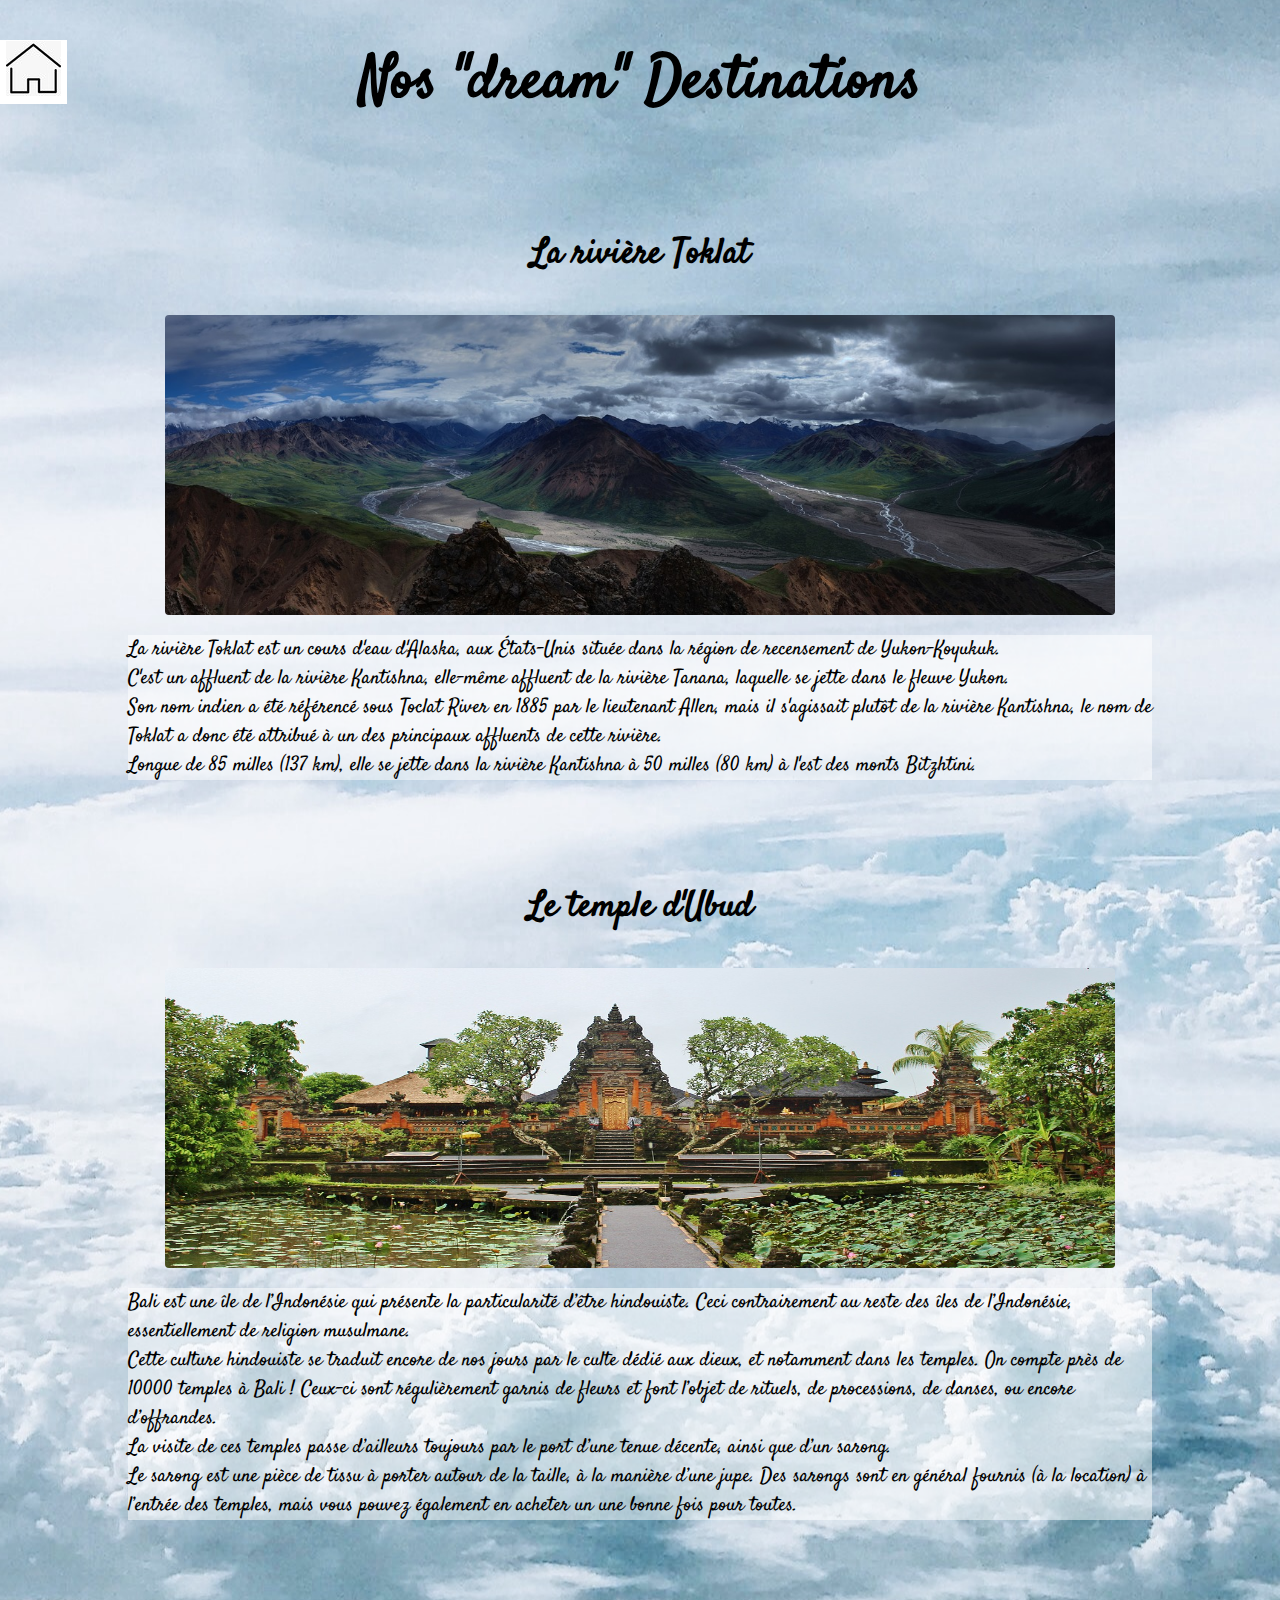
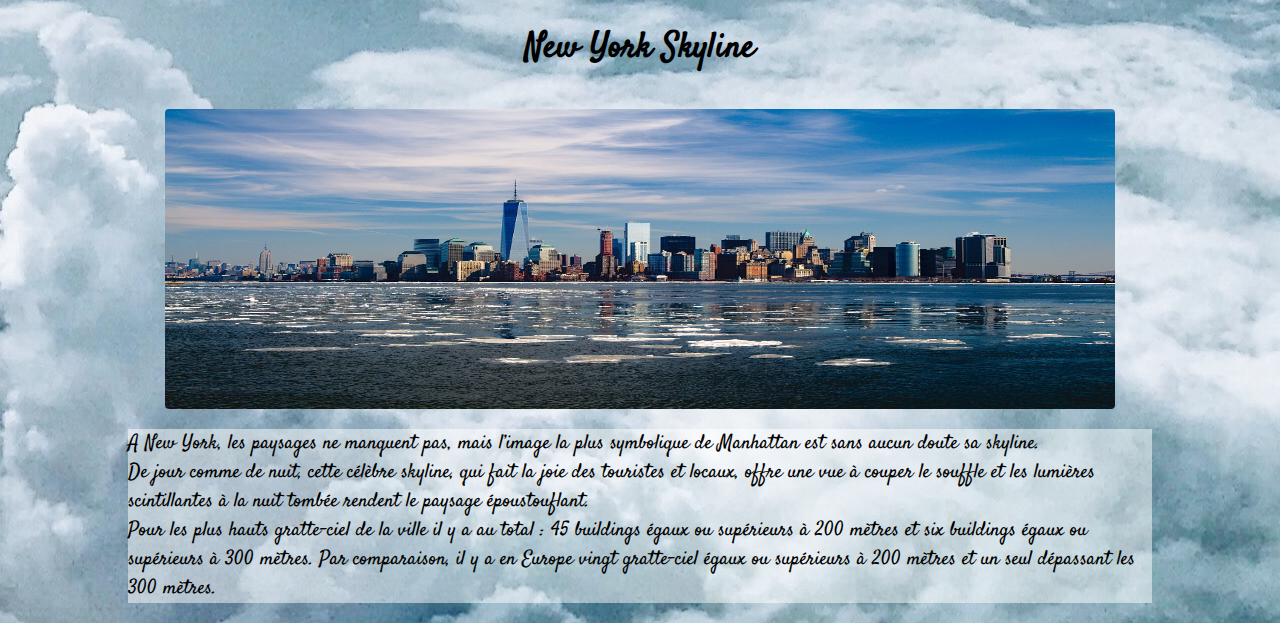
==== dream.html @ 25f55429 "ajout fichiers" ====
<!DOCTYPE html>
<html lang="en">
    <head>
        <meta charset="UTF-8">
        <meta name='viewport'content='width=device-width, initial-scale=1.0' />
        <title>Nos "Dream" destinations"</title>
        <link rel="stylesheet" href="dream.css">
        <link href="https://fonts.googleapis.com/css?family=Satisfy&display=swap" rel="stylesheet">
    </head>
    <body>
         
        <nav>
                <div class="dropdown">
                        <button class="boutonmenuprincipal"> <img src="image desti/logiciel-de-dessin-maison-beau-logiciel-dessin-plan-maison-10-maison-dessin-simple-of-logiciel-de-dessin-maison (3).jpg" alt=""></button>
                        <div class="dropdown-child">
                        <a href="home.html">Home</a>
                        <a href="Nos voyages.html">Nos voyages</a>
                        <a href="dreamdestination.html">Dream destinations</a>
                        <a href="Tips.html">Tips</a>
                        <a href="faq">FAQ</a>
                        <a href="Contactus">Nous Contacter</a>
                        </div>
                </div>
        </nav>
        <h1> Nos "dream" Destinations </h1>
        <section>
            <h3> La rivière Toklat </h3>
            <img src="images/landscape-1622739_1280.jpg" class=images_petit alt="Destination1">
            <p> La rivière Toklat est un cours d'eau d'Alaska, aux États-Unis située dans la région de recensement de Yukon-Koyukuk.<br> C'est un affluent de la rivière Kantishna, elle-même affluent de la rivière Tanana, laquelle se jette dans le fleuve Yukon. <br> Son nom indien a été référencé sous Toclat River en 1885 par le lieutenant Allen, mais il s'agissait plutôt de la rivière Kantishna, le nom de Toklat a donc été attribué à un des principaux affluents de cette rivière. <br> Longue de 85 milles (137 km), elle se jette dans la rivière Kantishna à 50 milles (80 km) à l'est des monts Bitzhtini.</p>
        </section>

        <section>
                <h3> Le temple d'Ubud </h3>
               <img src="images/ubud-277349_1280.jpg" class=images_petit alt="Destination2">
               <p> Bali est une île de l’Indonésie qui présente la particularité d’être hindouiste. Ceci contrairement au reste des îles de l’Indonésie, essentiellement de religion musulmane. <br> Cette culture hindouiste se traduit encore de nos jours par le culte dédié aux dieux, et notamment dans les temples.

                        On compte près de 10000 temples à Bali ! Ceux-ci sont régulièrement garnis de fleurs et font l’objet de rituels, de processions, de danses, ou encore d’offrandes. <br> La visite de ces temples passe d’ailleurs toujours par le port d’une tenue décente, ainsi que d’un sarong. <br> Le sarong est une pièce de tissu à porter autour de la taille, à la manière d’une jupe. Des sarongs sont en général fournis (à la location) à l’entrée des temples, mais vous pouvez également en acheter un une bonne fois pour toutes.</p> 
            </section>

            <section>
                    <h3> New York Skyline </h3>
                    <img src="images/new-york-668616_1280.jpg" class=images_petit alt="Destination3">
                    <p> A New York, les paysages ne manquent pas, mais l’image la plus symbolique de Manhattan est sans aucun doute sa skyline. <br> De jour comme de nuit, cette célèbre skyline, qui fait la joie des touristes et locaux, offre une vue à couper le souffle et les lumières scintillantes à la nuit tombée rendent le paysage époustouflant. <br> Pour les plus hauts gratte-ciel de la ville il y a au total : 45 buildings égaux ou supérieurs à 200 mètres et six buildings égaux ou supérieurs à 300 mètres. Par comparaison, il y a en Europe vingt gratte-ciel égaux ou supérieurs à 200 mètres et un seul dépassant les 300 mètres. </p>
                </section>
    
    </body>
</html>
---- dream.css ----
body {
    font-family: 'Satisfy', cursive;
    background: url(images/stacey-gabrielle-koenitz-rozells-kSY5T6js2KE-unsplash.jpg) center;
    margin: 0;
    font-size:30px;
}

h1 {
    text-align: center;
    }

h3 {
    margin-top: 10%;
    text-align: center;
}

p {
    font-size: 20px;
    background-color: rgba(255, 255, 255, 0.5);
  }
  section{
    width: 80%;
    margin: 2px auto;
  }

  .images_petit {
    display: block;
    margin-left: auto;
    margin-right: auto;
    border-radius: 4px;
    width:950px;
    height:300px;
  }
  img:hover {
    box-shadow: 0 0 20px 10px whitesmoke;
  }
  nav {
    position: absolute;
  }
  .boutonmenuprincipal {
    background-color:white;
    color: white;
    border: none;
    cursor: pointer;
    font-size: 30px;
  }
  .dropdown {
    position: relative;
    display: flex;
  }
  .dropdown-child {
    display: none;
    background-color:darkseagreen;
    min-width: 50px;
  }
  .dropdown-child a {
    color: white;
    padding: 15px;
    text-decoration: none;
    display: block;
  }
  .dropdown:hover .dropdown-child {
    display: block;
  }
  @media screen and (max-width:651px) {

.images_petit{
    width:100%;
    max-width: 400px;
    height: 120px;
    }

    nav div button img {
        width: 30px;
        height: 30px;
  }
}
  @media screen and (max-width:1024px) and (min-width:651px) {
    
.images_petit{
    width:100%;
    max-width: 600px;
    height: 220px;
    }
nav div button img {
    width: 50px;
    height: 50px;
}

}
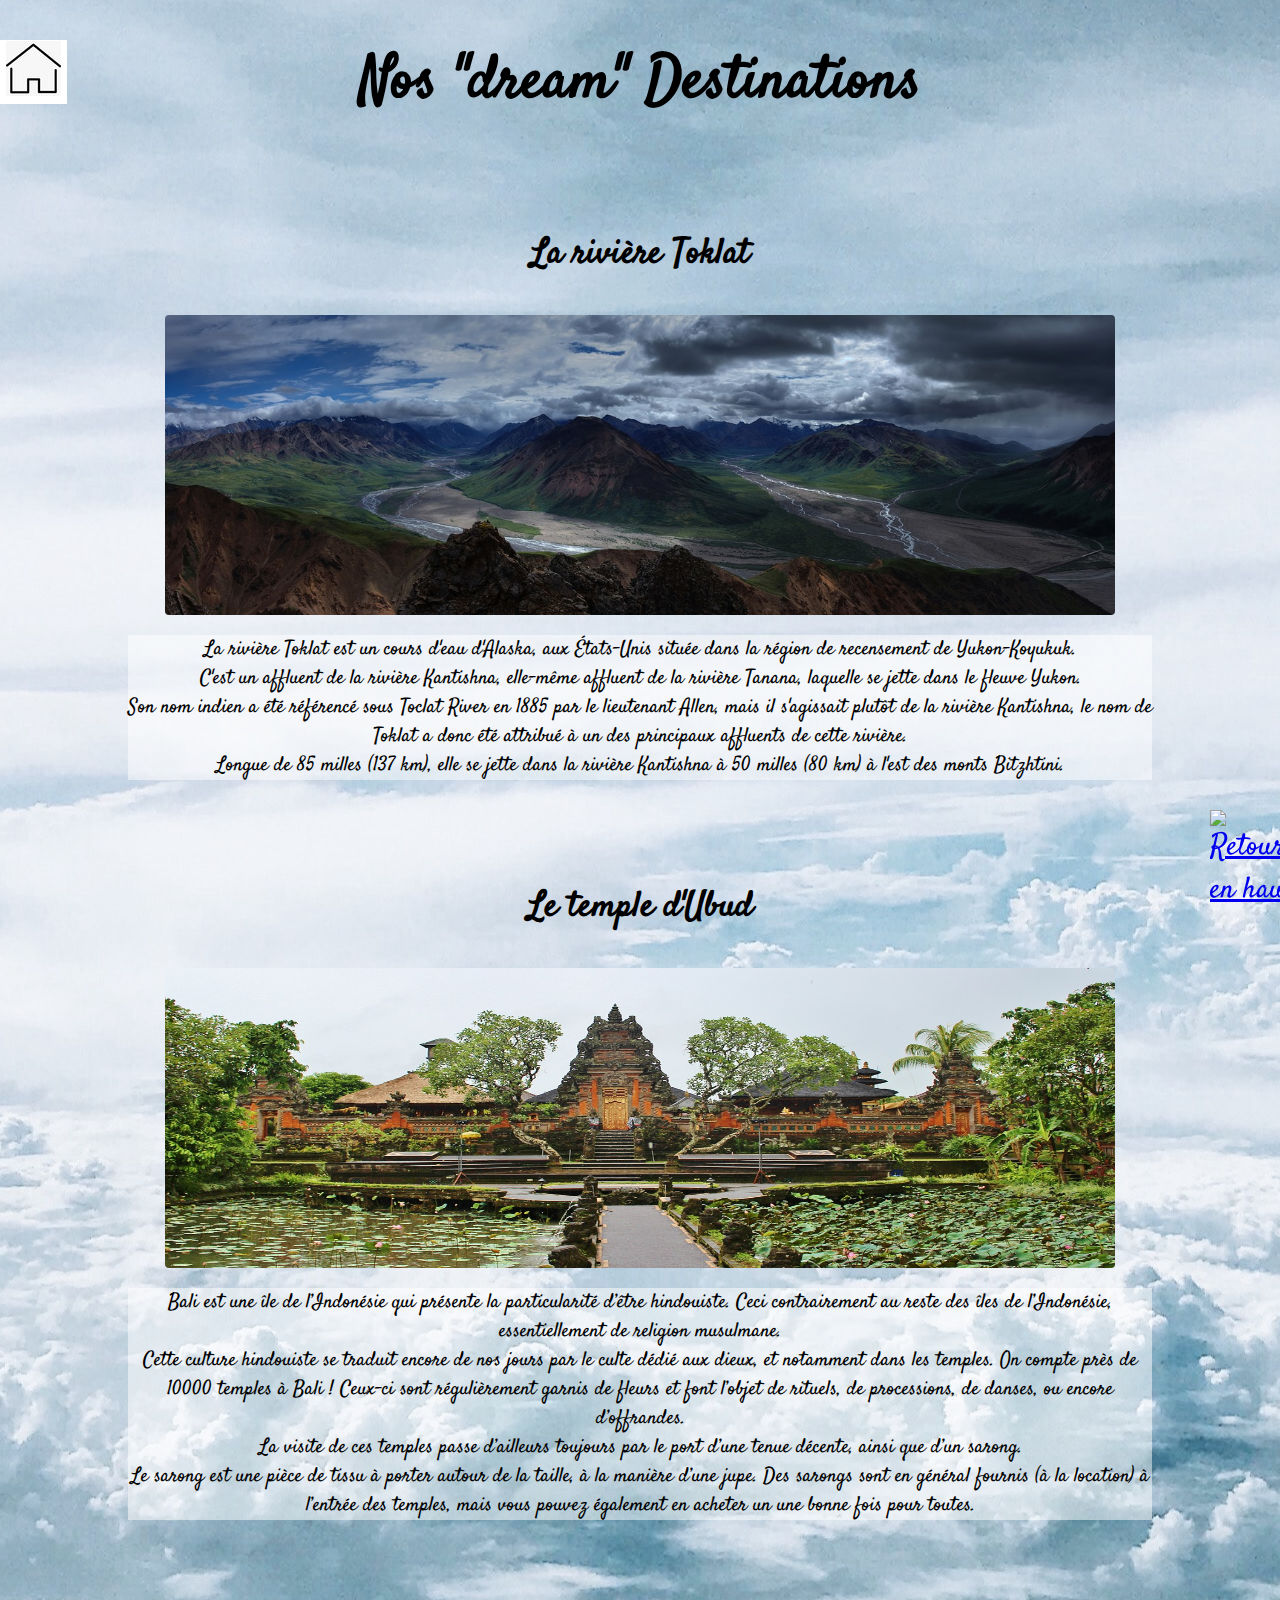
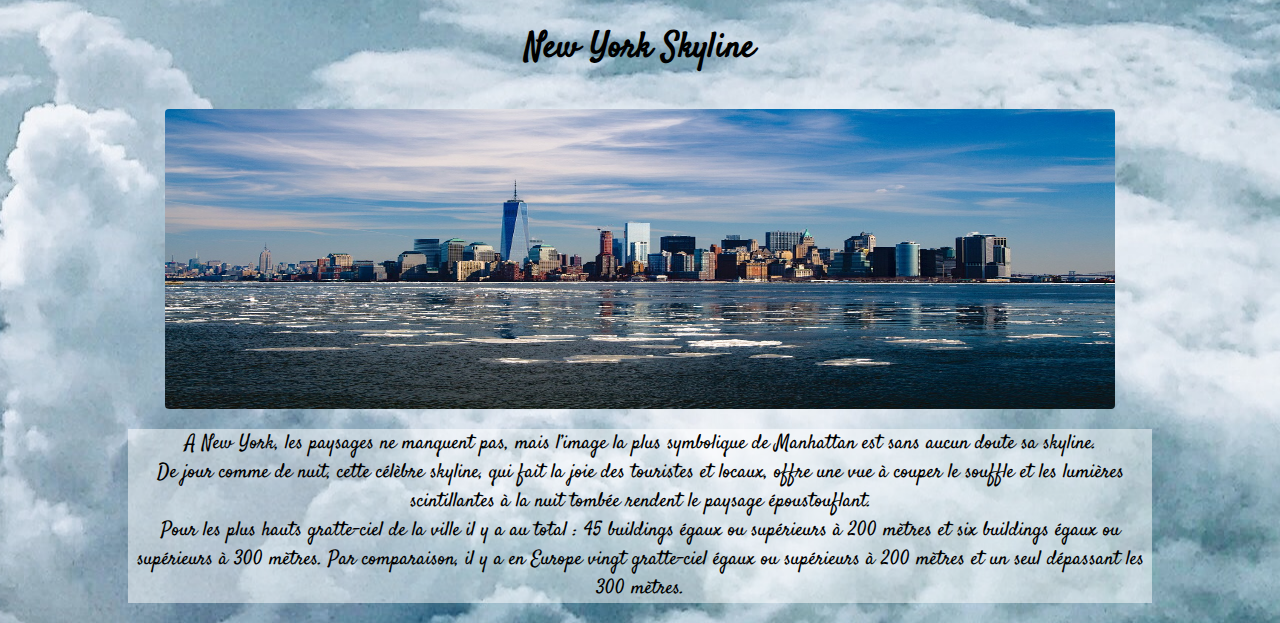
==== commit 0b5ca0b4: "mise à jour du code et de l'indentation etc" ====
--- a/dream.html
+++ b/dream.html
@@ -1,27 +1,36 @@
 <!DOCTYPE html>
 <html lang="en">
+
     <head>
         <meta charset="UTF-8">
-        <meta name='viewport'content='width=device-width, initial-scale=1.0' />
+        <meta name="author" content="Ouahih Aqodad, Solène Tellier, Florian Plot">
+        <meta name="description" content="Premier projet pour WCS d'un site static">
+        <meta name='viewport'content='width=device-width, initial-scale=1.0'>
+
         <title>Nos "Dream" destinations"</title>
+
         <link rel="stylesheet" href="dream.css">
         <link href="https://fonts.googleapis.com/css?family=Satisfy&display=swap" rel="stylesheet">
     </head>
     <body>
          
         <nav>
-                <div class="dropdown">
-                        <button class="boutonmenuprincipal"> <img src="image desti/logiciel-de-dessin-maison-beau-logiciel-dessin-plan-maison-10-maison-dessin-simple-of-logiciel-de-dessin-maison (3).jpg" alt=""></button>
-                        <div class="dropdown-child">
-                        <a href="home.html">Home</a>
-                        <a href="Nos voyages.html">Nos voyages</a>
-                        <a href="dreamdestination.html">Dream destinations</a>
-                        <a href="Tips.html">Tips</a>
-                        <a href="faq">FAQ</a>
-                        <a href="Contactus">Nous Contacter</a>
-                        </div>
+            <div class="dropdown">
+                <button class="boutonmenuprincipal"> <img src="images/logiciel-de-dessin-maison-beau-logiciel-dessin-plan-maison-10-maison-dessin-simple-of-logiciel-de-dessin-maison (3).jpg" alt=""></button>
+                <div class="dropdown-child">
+                    <a href="homepage.html">Home</a>
+                    <a href="Voyages.html">Nos voyages</a>
+                    <a href="Tips.html">Tips</a>
+                    <a href="FAQ.html">FAQ</a>
+                    <a href="nous_contacter.html">Nous Contacter</a>
                 </div>
+            </div>
         </nav>
+
+        <div id="scroll_to_top"> 
+            <a href="#top"><img src="images/scrolltop.png" alt="Retourner en haut" /></a> 
+        </div>
+
         <h1> Nos "dream" Destinations </h1>
         <section>
             <h3> La rivière Toklat </h3>
@@ -30,18 +39,18 @@
         </section>
 
         <section>
-                <h3> Le temple d'Ubud </h3>
-               <img src="images/ubud-277349_1280.jpg" class=images_petit alt="Destination2">
-               <p> Bali est une île de l’Indonésie qui présente la particularité d’être hindouiste. Ceci contrairement au reste des îles de l’Indonésie, essentiellement de religion musulmane. <br> Cette culture hindouiste se traduit encore de nos jours par le culte dédié aux dieux, et notamment dans les temples.
+            <h3> Le temple d'Ubud </h3>
+            <img src="images/ubud-277349_1280.jpg" class=images_petit alt="Destination2">
+            <p> Bali est une île de l’Indonésie qui présente la particularité d’être hindouiste. Ceci contrairement au reste des îles de l’Indonésie, essentiellement de religion musulmane. <br> Cette culture hindouiste se traduit encore de nos jours par le culte dédié aux dieux, et notamment dans les temples.
 
-                        On compte près de 10000 temples à Bali ! Ceux-ci sont régulièrement garnis de fleurs et font l’objet de rituels, de processions, de danses, ou encore d’offrandes. <br> La visite de ces temples passe d’ailleurs toujours par le port d’une tenue décente, ainsi que d’un sarong. <br> Le sarong est une pièce de tissu à porter autour de la taille, à la manière d’une jupe. Des sarongs sont en général fournis (à la location) à l’entrée des temples, mais vous pouvez également en acheter un une bonne fois pour toutes.</p> 
-            </section>
+                On compte près de 10000 temples à Bali ! Ceux-ci sont régulièrement garnis de fleurs et font l’objet de rituels, de processions, de danses, ou encore d’offrandes. <br> La visite de ces temples passe d’ailleurs toujours par le port d’une tenue décente, ainsi que d’un sarong. <br> Le sarong est une pièce de tissu à porter autour de la taille, à la manière d’une jupe. Des sarongs sont en général fournis (à la location) à l’entrée des temples, mais vous pouvez également en acheter un une bonne fois pour toutes.</p> 
+        </section>
 
-            <section>
-                    <h3> New York Skyline </h3>
-                    <img src="images/new-york-668616_1280.jpg" class=images_petit alt="Destination3">
-                    <p> A New York, les paysages ne manquent pas, mais l’image la plus symbolique de Manhattan est sans aucun doute sa skyline. <br> De jour comme de nuit, cette célèbre skyline, qui fait la joie des touristes et locaux, offre une vue à couper le souffle et les lumières scintillantes à la nuit tombée rendent le paysage époustouflant. <br> Pour les plus hauts gratte-ciel de la ville il y a au total : 45 buildings égaux ou supérieurs à 200 mètres et six buildings égaux ou supérieurs à 300 mètres. Par comparaison, il y a en Europe vingt gratte-ciel égaux ou supérieurs à 200 mètres et un seul dépassant les 300 mètres. </p>
-                </section>
+        <section>
+            <h3> New York Skyline </h3>
+            <img src="images/new-york-668616_1280.jpg" class=images_petit alt="Destination3">
+            <p> A New York, les paysages ne manquent pas, mais l’image la plus symbolique de Manhattan est sans aucun doute sa skyline. <br> De jour comme de nuit, cette célèbre skyline, qui fait la joie des touristes et locaux, offre une vue à couper le souffle et les lumières scintillantes à la nuit tombée rendent le paysage époustouflant. <br> Pour les plus hauts gratte-ciel de la ville il y a au total : 45 buildings égaux ou supérieurs à 200 mètres et six buildings égaux ou supérieurs à 300 mètres. Par comparaison, il y a en Europe vingt gratte-ciel égaux ou supérieurs à 200 mètres et un seul dépassant les 300 mètres. </p>
+        </section>
     
     </body>
 </html>
--- a/dream.css
+++ b/dream.css
@@ -1,90 +1,113 @@
 body {
-    font-family: 'Satisfy', cursive;
-    background: url(images/stacey-gabrielle-koenitz-rozells-kSY5T6js2KE-unsplash.jpg) center;
-    margin: 0;
-    font-size:30px;
+  font-family: 'Satisfy', cursive;
+  background: url(images/stacey-gabrielle-koenitz-rozells-kSY5T6js2KE-unsplash.jpg) center;
+  margin: 0;
+  font-size:30px;
 }
 
 h1 {
-    text-align: center;
-    }
+  text-align: center;
+}
 
 h3 {
-    margin-top: 10%;
-    text-align: center;
+  margin-top: 10%;
+  text-align: center;
 }
 
 p {
-    font-size: 20px;
-    background-color: rgba(255, 255, 255, 0.5);
-  }
-  section{
-    width: 80%;
-    margin: 2px auto;
-  }
+  font-size: 20px;
+  text-align: center;
+  background-color: rgba(255, 255, 255, 0.5);
+}
 
-  .images_petit {
-    display: block;
-    margin-left: auto;
-    margin-right: auto;
-    border-radius: 4px;
-    width:950px;
-    height:300px;
-  }
-  img:hover {
-    box-shadow: 0 0 20px 10px whitesmoke;
-  }
-  nav {
-    position: absolute;
-  }
-  .boutonmenuprincipal {
-    background-color:white;
-    color: white;
-    border: none;
-    cursor: pointer;
-    font-size: 30px;
-  }
-  .dropdown {
-    position: relative;
-    display: flex;
-  }
-  .dropdown-child {
-    display: none;
-    background-color:darkseagreen;
-    min-width: 50px;
-  }
-  .dropdown-child a {
-    color: white;
-    padding: 15px;
-    text-decoration: none;
-    display: block;
-  }
-  .dropdown:hover .dropdown-child {
-    display: block;
-  }
-  @media screen and (max-width:651px) {
+section{
+  width: 80%;
+  margin: 2px auto;
+}
 
-.images_petit{
+.images_petit {
+  display: block;
+  margin-left: auto;
+  margin-right: auto;
+  border-radius: 4px;
+  width:950px;
+  height:300px;
+}
+  
+img:hover {
+  box-shadow: 0 0 20px 10px whitesmoke;
+}
+
+nav {
+  position: absolute;
+}
+
+.boutonmenuprincipal {
+  background-color:white;
+  color: white;
+  border: none;
+  cursor: pointer;
+  font-size: 30px;
+}
+
+.dropdown {
+  position: relative;
+  display: flex;
+}
+
+.dropdown-child {
+  display: none;
+  background-color:darkseagreen;
+  min-width: 50px;
+}
+
+.dropdown-child a {
+  color: white;
+  padding: 15px;
+  text-decoration: none;
+  display: block;
+}
+
+.dropdown:hover .dropdown-child {
+  display: block;
+}
+
+#scroll_to_top { 
+  position: fixed; 
+  width: 40px;
+  height: 40px; 
+  bottom: 50px; 
+  right: 30px; 
+} 
+
+#scroll_to_top img { 
+  width: 60px; 
+}
+
+@media screen and (max-width:651px) {
+
+  .images_petit{
     width:100%;
     max-width: 400px;
     height: 120px;
-    }
+  }
 
-    nav div button img {
-        width: 30px;
-        height: 30px;
+  nav div button img {
+    width: 30px;
+    height: 30px;
   }
 }
-  @media screen and (max-width:1024px) and (min-width:651px) {
+
+@media screen and (max-width:1024px) and (min-width:651px) {
     
-.images_petit{
+  .images_petit{
     width:100%;
     max-width: 600px;
     height: 220px;
-    }
-nav div button img {
+  }
+  
+  nav div button img {
     width: 50px;
     height: 50px;
-}
-
+  }
 }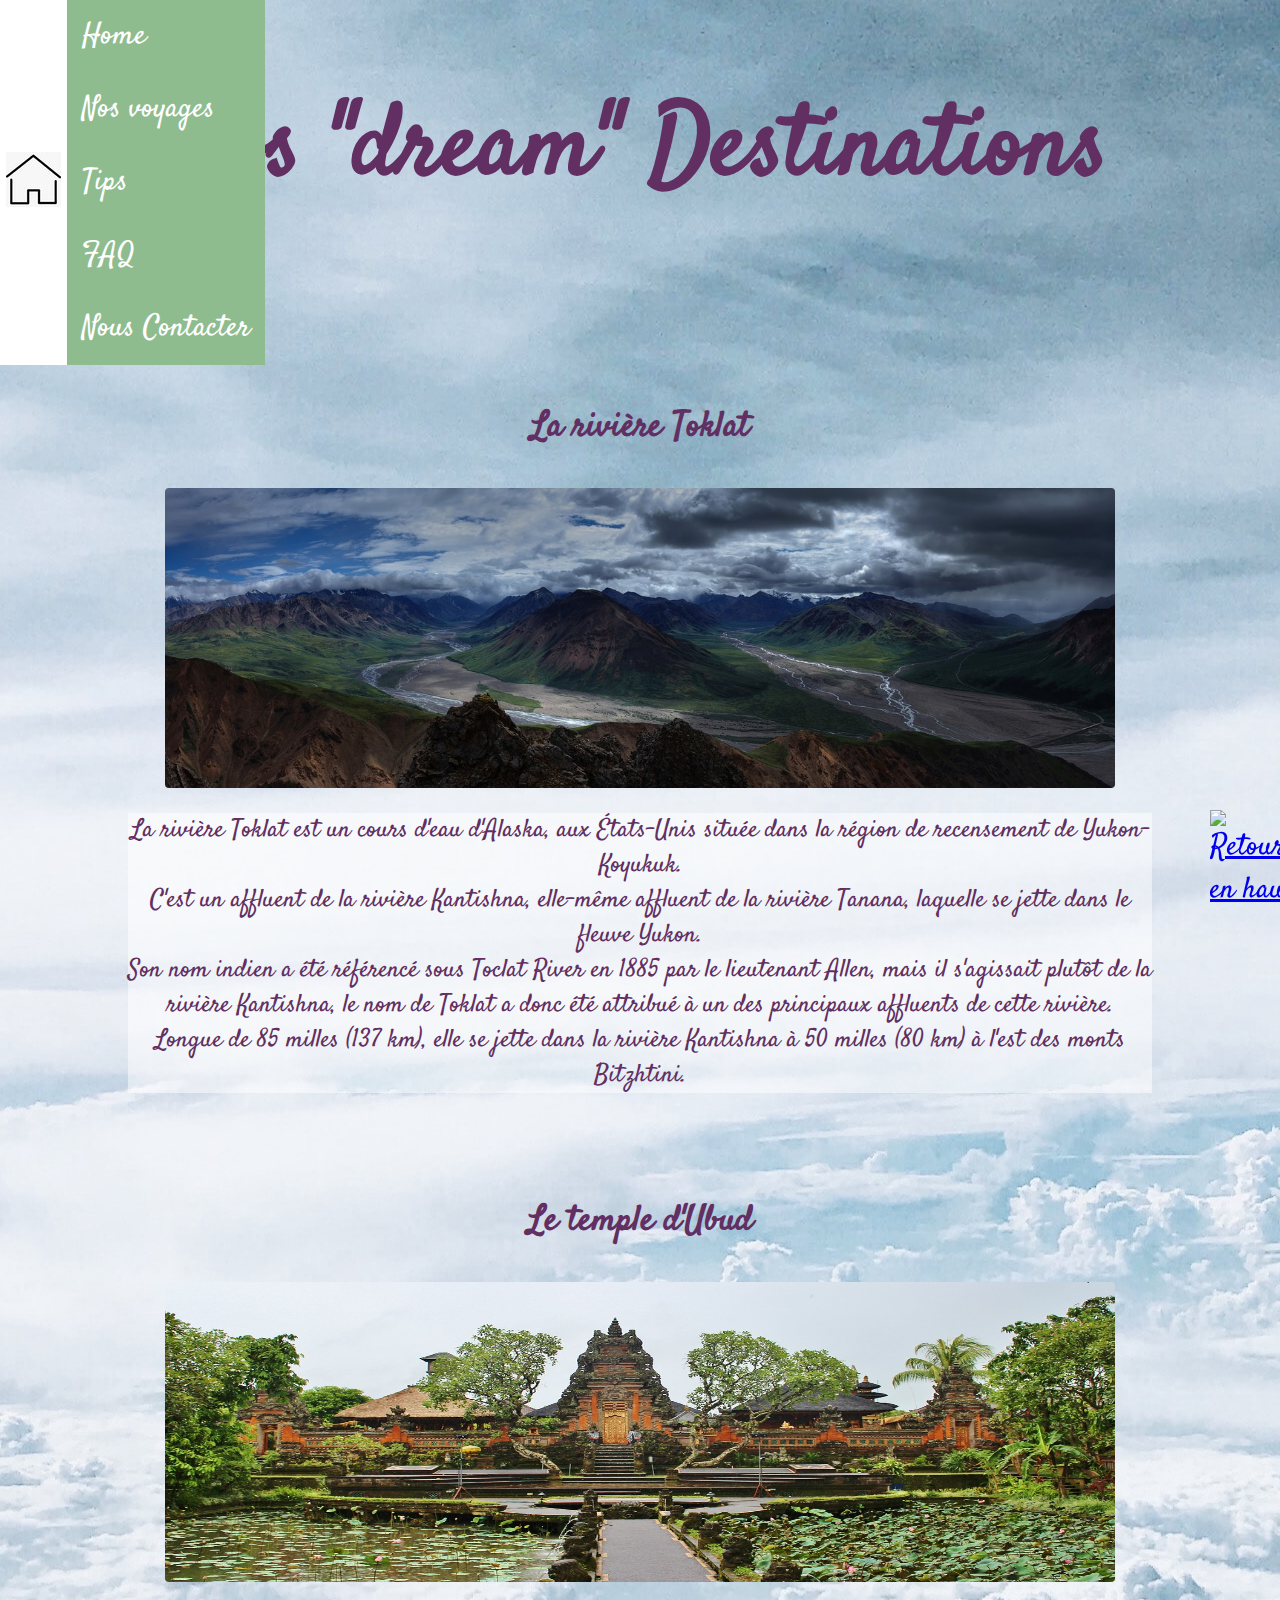
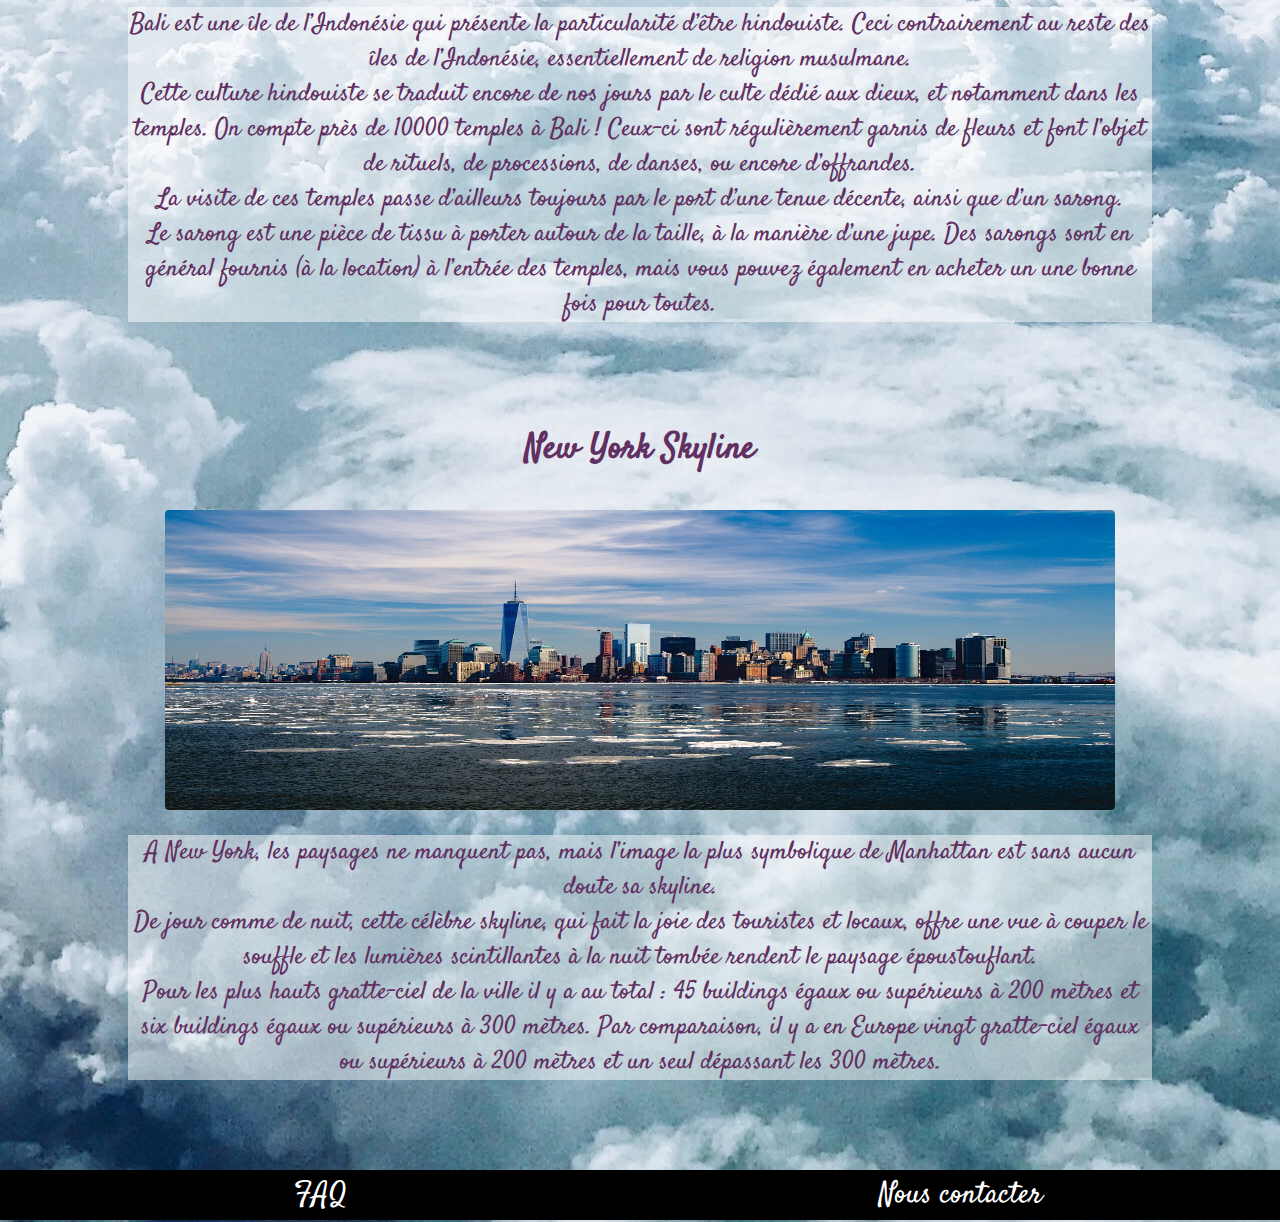
==== commit 8ffd563d: "Merge pull request #14 from ako180991/dream" ====
--- a/dream.html
+++ b/dream.html
@@ -18,7 +18,7 @@
             <div class="dropdown">
                 <button class="boutonmenuprincipal"> <img src="images/logiciel-de-dessin-maison-beau-logiciel-dessin-plan-maison-10-maison-dessin-simple-of-logiciel-de-dessin-maison (3).jpg" alt=""></button>
                 <div class="dropdown-child">
-                    <a href="homepage.html">Home</a>
+                    <a href="index.html">Home</a>
                     <a href="Voyages.html">Nos voyages</a>
                     <a href="Tips.html">Tips</a>
                     <a href="FAQ.html">FAQ</a>
@@ -35,22 +35,32 @@
         <section>
             <h3> La rivière Toklat </h3>
             <img src="images/landscape-1622739_1280.jpg" class=images_petit alt="Destination1">
-            <p> La rivière Toklat est un cours d'eau d'Alaska, aux États-Unis située dans la région de recensement de Yukon-Koyukuk.<br> C'est un affluent de la rivière Kantishna, elle-même affluent de la rivière Tanana, laquelle se jette dans le fleuve Yukon. <br> Son nom indien a été référencé sous Toclat River en 1885 par le lieutenant Allen, mais il s'agissait plutôt de la rivière Kantishna, le nom de Toklat a donc été attribué à un des principaux affluents de cette rivière. <br> Longue de 85 milles (137 km), elle se jette dans la rivière Kantishna à 50 milles (80 km) à l'est des monts Bitzhtini.</p>
+            <p class= "essai"> La rivière Toklat est un cours d'eau d'Alaska, aux États-Unis située dans la région de recensement de Yukon-Koyukuk.<br> C'est un affluent de la rivière Kantishna, elle-même affluent de la rivière Tanana, laquelle se jette dans le fleuve Yukon. <br> Son nom indien a été référencé sous Toclat River en 1885 par le lieutenant Allen, mais il s'agissait plutôt de la rivière Kantishna, le nom de Toklat a donc été attribué à un des principaux affluents de cette rivière. <br> Longue de 85 milles (137 km), elle se jette dans la rivière Kantishna à 50 milles (80 km) à l'est des monts Bitzhtini.</p>
         </section>
 
         <section>
-            <h3> Le temple d'Ubud </h3>
-            <img src="images/ubud-277349_1280.jpg" class=images_petit alt="Destination2">
-            <p> Bali est une île de l’Indonésie qui présente la particularité d’être hindouiste. Ceci contrairement au reste des îles de l’Indonésie, essentiellement de religion musulmane. <br> Cette culture hindouiste se traduit encore de nos jours par le culte dédié aux dieux, et notamment dans les temples.
 
-                On compte près de 10000 temples à Bali ! Ceux-ci sont régulièrement garnis de fleurs et font l’objet de rituels, de processions, de danses, ou encore d’offrandes. <br> La visite de ces temples passe d’ailleurs toujours par le port d’une tenue décente, ainsi que d’un sarong. <br> Le sarong est une pièce de tissu à porter autour de la taille, à la manière d’une jupe. Des sarongs sont en général fournis (à la location) à l’entrée des temples, mais vous pouvez également en acheter un une bonne fois pour toutes.</p> 
-        </section>
+                <h3> Le temple d'Ubud </h3>
+               <img src="images/ubud-277349_1280.jpg" class=images_petit alt="Destination2">
+              <p class = "essai"> Bali est une île de l’Indonésie qui présente la particularité d’être hindouiste. Ceci contrairement au reste des îles de l’Indonésie, essentiellement de religion musulmane. <br> Cette culture hindouiste se traduit encore de nos jours par le culte dédié aux dieux, et notamment dans les temples.
 
-        <section>
-            <h3> New York Skyline </h3>
-            <img src="images/new-york-668616_1280.jpg" class=images_petit alt="Destination3">
-            <p> A New York, les paysages ne manquent pas, mais l’image la plus symbolique de Manhattan est sans aucun doute sa skyline. <br> De jour comme de nuit, cette célèbre skyline, qui fait la joie des touristes et locaux, offre une vue à couper le souffle et les lumières scintillantes à la nuit tombée rendent le paysage époustouflant. <br> Pour les plus hauts gratte-ciel de la ville il y a au total : 45 buildings égaux ou supérieurs à 200 mètres et six buildings égaux ou supérieurs à 300 mètres. Par comparaison, il y a en Europe vingt gratte-ciel égaux ou supérieurs à 200 mètres et un seul dépassant les 300 mètres. </p>
-        </section>
+                        On compte près de 10000 temples à Bali ! Ceux-ci sont régulièrement garnis de fleurs et font l’objet de rituels, de processions, de danses, ou encore d’offrandes. <br> La visite de ces temples passe d’ailleurs toujours par le port d’une tenue décente, ainsi que d’un sarong. <br> Le sarong est une pièce de tissu à porter autour de la taille, à la manière d’une jupe. Des sarongs sont en général fournis (à la location) à l’entrée des temples, mais vous pouvez également en acheter un une bonne fois pour toutes.</p>  
+            </section>
+
+            <section>
+                  <h3> New York Skyline </h3>
+                  <img src="images/new-york-668616_1280.jpg" class=images_petit alt="Destination3">
+                  <p class = essai > A New York, les paysages ne manquent pas, mais l’image la plus symbolique de Manhattan est sans aucun doute sa skyline. <br> De jour comme de nuit, cette célèbre skyline, qui fait la joie des touristes et locaux, offre une vue à couper le souffle et les lumières scintillantes à la nuit tombée rendent le paysage époustouflant. <br> Pour les plus hauts gratte-ciel de la ville il y a au total : 45 buildings égaux ou supérieurs à 200 mètres et six buildings égaux ou supérieurs à 300 mètres. Par comparaison, il y a en Europe vingt gratte-ciel égaux ou supérieurs à 200 mètres et un seul dépassant les 300 mètres. </p>
+      </section>
+
+
+        <footer>
+            <a href="./FAQ.html" title="">FAQ</a>
+            <a href="./nous_contacter.html" title="">Nous contacter</a>
+        </footer>
     
+
+        <script src = "./wild.js"></script>
+      
     </body>
-</html>
+</html>--- a/dream.css
+++ b/dream.css
@@ -1,5 +1,6 @@
 body {
   font-family: 'Satisfy', cursive;
+  color: rgb(97, 47, 97);
   background: url(images/stacey-gabrielle-koenitz-rozells-kSY5T6js2KE-unsplash.jpg) center;
   margin: 0;
   font-size:30px;
@@ -7,6 +8,12 @@
 
 h1 {
   text-align: center;
+  margin-top: 0;
+  font-size: 100px;
+  height: 300px;
+  display: flex;
+  justify-content: center;
+  align-items: center;
 }
 
 h3 {
@@ -15,7 +22,7 @@
 }
 
 p {
-  font-size: 20px;
+  font-size: 25px;
   text-align: center;
   background-color: rgba(255, 255, 255, 0.5);
 }
@@ -33,7 +40,7 @@
   width:950px;
   height:300px;
 }
-  
+ 
 img:hover {
   box-shadow: 0 0 20px 10px whitesmoke;
 }
@@ -84,6 +91,28 @@
   width: 60px; 
 }
 
+footer{
+  background-color: black;
+  display: flex;
+  justify-content: space-around;
+  align-items: center;
+  height: 50px;
+  width: 100%;
+  margin-top: 10vh;
+}
+
+footer a{
+  text-decoration: none;
+  color: white;
+  padding: 5px 40px;
+  width: 15%;
+  text-align: center;
+}
+
+footer a:hover{
+  box-shadow: 0 0 20px 10px whitesmoke;
+}
+
 @media screen and (max-width:651px) {
 
   .images_petit{
@@ -91,12 +120,15 @@
     max-width: 400px;
     height: 120px;
   }
-
+ 
   nav div button img {
-    width: 30px;
-    height: 30px;
+      width: 30px;
+      height: 30px;
   }
 }
+
+
+=======
 
 @media screen and (max-width:1024px) and (min-width:651px) {
     
